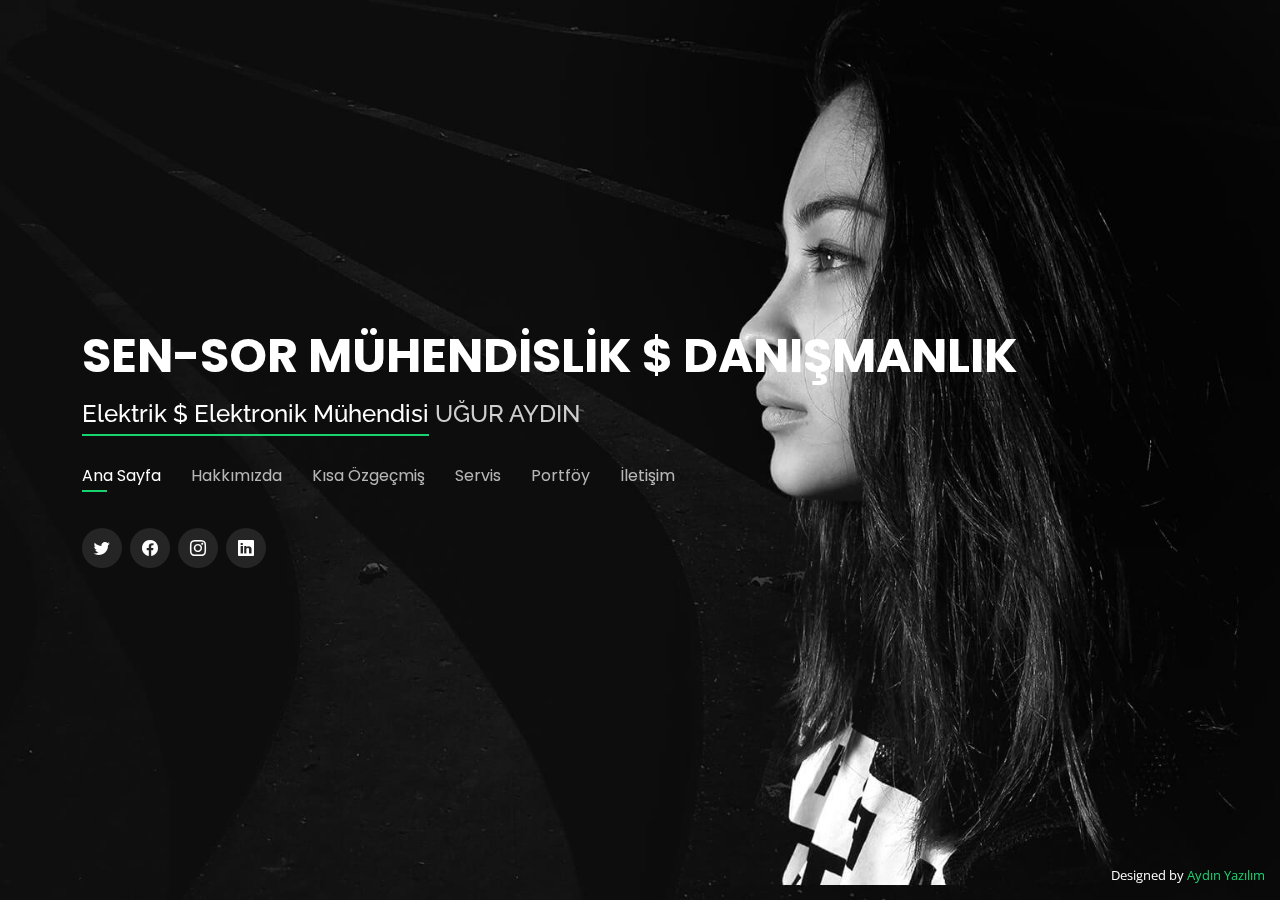
==== index.html @ c26bf06b "first commit" ====
<!DOCTYPE html>
<html lang="en">

<head>
  <meta charset="utf-8">
  <meta content="width=device-width, initial-scale=1.0" name="viewport">

  <title>Personal Bootstrap Template</title>
  <meta content="" name="description">
  <meta content="" name="keywords">

  <!-- Favicons -->
  <link href="assets/img/favicon.png" rel="icon">
  <link href="assets/img/apple-touch-icon.png" rel="apple-touch-icon">

  <!-- Google Fonts -->
  <link href="https://fonts.googleapis.com/css?family=Open+Sans:300,300i,400,400i,600,600i,700,700i|Raleway:300,300i,400,400i,500,500i,600,600i,700,700i|Poppins:300,300i,400,400i,500,500i,600,600i,700,700i" rel="stylesheet">

  <!-- Vendor CSS Files -->
  <link href="assets/vendor/bootstrap/css/bootstrap.min.css" rel="stylesheet">
  <link href="assets/vendor/bootstrap-icons/bootstrap-icons.css" rel="stylesheet">
  <link href="assets/vendor/boxicons/css/boxicons.min.css" rel="stylesheet">
  <link href="assets/vendor/glightbox/css/glightbox.min.css" rel="stylesheet">
  <link href="assets/vendor/remixicon/remixicon.css" rel="stylesheet">
  <link href="assets/vendor/swiper/swiper-bundle.min.css" rel="stylesheet">

  <!-- Template Main CSS File -->
  <link href="assets/css/style.css" rel="stylesheet">

  <!-- =======================================================
  * Template Name: Personal - v4.7.0
  * Template URL: https://bootstrapmade.com/personal-free-resume-bootstrap-template/
  * Author: BootstrapMade.com
  * License: https://bootstrapmade.com/license/
  ======================================================== -->
</head>

<body>

  <!-- ======= Header ======= -->
  <header id="header">
    <div class="container">

      <h1><a href="index.html">SEN-SOR MÜHENDİSLİK $ DANIŞMANLIK</a></h1>
      <!-- Uncomment below if you prefer to use an image logo -->
      <!-- <a href="index.html" class="mr-auto"><img src="assets/img/logo.png" alt="" class="img-fluid"></a> -->
      <h2> <span>Elektrik $ Elektronik Mühendisi</span> UĞUR AYDIN</h2>

      <nav id="navbar" class="navbar">
        <ul>
          <li><a class="nav-link active" href="#header">Ana Sayfa</a></li>
          <li><a class="nav-link" href="#about">Hakkımızda</a></li>
          <li><a class="nav-link" href="#resume">Kısa Özgeçmiş</a></li>
          <li><a class="nav-link" href="#services">Servis</a></li>
          <li><a class="nav-link" href="#portfolio">Portföy</a></li>
          <li><a class="nav-link" href="#contact">İletişim</a></li>
        </ul>
        <i class="bi bi-list mobile-nav-toggle"></i>
      </nav><!-- .navbar -->

      <div class="social-links">
        <a href="#" class="twitter"><i class="bi bi-twitter"></i></a>
        <a href="https://www.facebook.com/Sen-Sor-M%C3%BChendislik-Dan%C4%B1%C5%9Fmanl%C4%B1k-101378172435298/" target="_blank" class="facebook"><i class="bi bi-facebook"></i></a>
        <a href="https://www.instagram.com/ugur_36_aydin/" target="_blank" class="instagram"><i class="bi bi-instagram"></i></a>
        <a href="#" class="linkedin"><i class="bi bi-linkedin"></i></a>
      </div>

    </div>
  </header><!-- End Header -->

  <!-- ======= About Section ======= -->
  <section id="about" class="about">

    <!-- ======= About Me ======= -->
    <div class="about-me container">

      <div class="section-title">
        <h2>HAKKIMIZDA</h2>
        <p>Daha Fazlası</p>
      </div>

      <div class="row">
        <div class="col-lg-4" data-aos="fade-right">
          <img src="assets/img/me.jpg" class="img-fluid" alt="">
        </div>
        <div class="col-lg-8 pt-4 pt-lg-0 content" data-aos="fade-left">
          <h3>Elektrik &amp; Elektronik Mühendisi</h3>
          <p class="fst-italic">
            Merhaba Ben Uğur Aydın 2019 Yılında Kadir Has Üniversitesinde Mezun Oldum.
            
          </p>
          <div class="row">
            <div class="col-lg-6">
              <ul>
                <li><i class="bi bi-chevron-right"></i> <strong>Doğum Tarihi:</strong> <span>1 May 1995</span></li>
                <li><i class="bi bi-chevron-right"></i> <strong>Website:</strong> <span>www.example.com</span></li>
                <li><i class="bi bi-chevron-right"></i> <strong>Telefon:</strong> <span>+905372006711</span></li>
                <li><i class="bi bi-chevron-right"></i> <strong>Şehir:</strong> <span>Kars,Türkiye</span></li>
              </ul>
            </div>
            <div class="col-lg-6">
              <ul>
                <li><i class="bi bi-chevron-right"></i> <strong>Email:</strong> <span>email@example.com</span></li>
                </ul>
            </div>
          </div>
          <p>
             Sen – Sor Mühendislik ve Danışmanlık Hizmetleri şirketi ; radar, elektrik motorları, iletişim sistemleri, navigasyon sistemleri, elektrik üretim ekipmanı gibi elektrikli ekipmanların tasarımından, otomasyon sitelerine, güneş enerjisinden elektrik üretimine, işin tasarımı, proje, üretim ve test aşamalarına kadar her alanda sizlere hizmet verecektir.
            
          </p>
        </div>
      </div>

    </div><!-- End About Me -->

 
  
    <!-- ======= Skills  ======= -->
    <div class="skills container">

      <div class="section-title">
        <h2>Skills</h2>
      </div>

      <div class="row skills-content">

        <div class="col-lg-6">

          <div class="progress">
            <span class="skill">HTML <i class="val">100%</i></span>
            <div class="progress-bar-wrap">
              <div class="progress-bar" role="progressbar" aria-valuenow="100" aria-valuemin="0" aria-valuemax="100"></div>
            </div>
          </div>

          <div class="progress">
            <span class="skill">CSS <i class="val">90%</i></span>
            <div class="progress-bar-wrap">
              <div class="progress-bar" role="progressbar" aria-valuenow="90" aria-valuemin="0" aria-valuemax="100"></div>
            </div>
          </div>

          <div class="progress">
            <span class="skill">JavaScript <i class="val">75%</i></span>
            <div class="progress-bar-wrap">
              <div class="progress-bar" role="progressbar" aria-valuenow="75" aria-valuemin="0" aria-valuemax="100"></div>
            </div>
          </div>

        </div>

        <div class="col-lg-6">

          <div class="progress">
            <span class="skill">PHP <i class="val">80%</i></span>
            <div class="progress-bar-wrap">
              <div class="progress-bar" role="progressbar" aria-valuenow="80" aria-valuemin="0" aria-valuemax="100"></div>
            </div>
          </div>

          <div class="progress">
            <span class="skill">WordPress/CMS <i class="val">90%</i></span>
            <div class="progress-bar-wrap">
              <div class="progress-bar" role="progressbar" aria-valuenow="90" aria-valuemin="0" aria-valuemax="100"></div>
            </div>
          </div>

          <div class="progress">
            <span class="skill">Photoshop <i class="val">55%</i></span>
            <div class="progress-bar-wrap">
              <div class="progress-bar" role="progressbar" aria-valuenow="55" aria-valuemin="0" aria-valuemax="100"></div>
            </div>
          </div>

        </div>

      </div>

    </div><!-- End Skills -->

    <!-- ======= Interests ======= -->
    <div class="interests container">

      <div class="section-title">
        <h2>Interests</h2>
      </div>

      <div class="row">
        <div class="col-lg-3 col-md-4">
          <div class="icon-box">
            <i class="ri-store-line" style="color: #ffbb2c;"></i>
            <h3>Lorem Ipsum</h3>
          </div>
        </div>
        <div class="col-lg-3 col-md-4 mt-4 mt-md-0">
          <div class="icon-box">
            <i class="ri-bar-chart-box-line" style="color: #5578ff;"></i>
            <h3>Dolor Sitema</h3>
          </div>
        </div>
        <div class="col-lg-3 col-md-4 mt-4 mt-md-0">
          <div class="icon-box">
            <i class="ri-calendar-todo-line" style="color: #e80368;"></i>
            <h3>Sed perspiciatis</h3>
          </div>
        </div>
        <div class="col-lg-3 col-md-4 mt-4 mt-lg-0">
          <div class="icon-box">
            <i class="ri-paint-brush-line" style="color: #e361ff;"></i>
            <h3>Magni Dolores</h3>
          </div>
        </div>
        <div class="col-lg-3 col-md-4 mt-4">
          <div class="icon-box">
            <i class="ri-database-2-line" style="color: #47aeff;"></i>
            <h3>Nemo Enim</h3>
          </div>
        </div>
        <div class="col-lg-3 col-md-4 mt-4">
          <div class="icon-box">
            <i class="ri-gradienter-line" style="color: #ffa76e;"></i>
            <h3>Eiusmod Tempor</h3>
          </div>
        </div>
        <div class="col-lg-3 col-md-4 mt-4">
          <div class="icon-box">
            <i class="ri-file-list-3-line" style="color: #11dbcf;"></i>
            <h3>Midela Teren</h3>
          </div>
        </div>
        <div class="col-lg-3 col-md-4 mt-4">
          <div class="icon-box">
            <i class="ri-price-tag-2-line" style="color: #4233ff;"></i>
            <h3>Pira Neve</h3>
          </div>
        </div>
        <div class="col-lg-3 col-md-4 mt-4">
          <div class="icon-box">
            <i class="ri-anchor-line" style="color: #b2904f;"></i>
            <h3>Dirada Pack</h3>
          </div>
        </div>
        <div class="col-lg-3 col-md-4 mt-4">
          <div class="icon-box">
            <i class="ri-disc-line" style="color: #b20969;"></i>
            <h3>Moton Ideal</h3>
          </div>
        </div>
        <div class="col-lg-3 col-md-4 mt-4">
          <div class="icon-box">
            <i class="ri-base-station-line" style="color: #ff5828;"></i>
            <h3>Verdo Park</h3>
          </div>
        </div>
        <div class="col-lg-3 col-md-4 mt-4">
          <div class="icon-box">
            <i class="ri-fingerprint-line" style="color: #29cc61;"></i>
            <h3>Flavor Nivelanda</h3>
          </div>
        </div>
      </div>

    </div><!-- End Interests -->

    <!-- ======= Testimonials ======= -->
    <div class="testimonials container">

      <div class="section-title">
        <h2>Şirket Amacı</h2>
      </div>

      <div class="testimonials-slider swiper" data-aos="fade-up" data-aos-delay="100">
        <div class="swiper-wrapper">

          <div class="swiper-slide">
            <div class="testimonial-item">
              <p>
                <i class="bx bxs-quote-alt-left quote-icon-left"></i>
                 Sen-Sor Mühendislik ve Danışmanlık şirketinin amacı, herkesin sahip olduğu
                enerji ve kaynakları en etkili şekilde kullanıp
                işletmelerin geleceğe dönük yatırımlar yapmaktır.
                
                <i class="bx bxs-quote-alt-right quote-icon-right"></i>
              </p>
              <!--<img src="assets/img/testimonials/testimonials-1.jpg" class="testimonial-img" alt="">-->
              <!--<h3>Saul Goodman</h3>-->
              <!--<h4>Ceo &amp; Founder</h4>-->
            </div>
          </div><!-- End testimonial item -->

          <div class="swiper-slide">
            <div class="testimonial-item">
              <p>
                <i class="bx bxs-quote-alt-left quote-icon-left"></i>
                Sürdürülebilir enerjinin kalkınması ve bu kalkınmanın bir parçası olarak iklim açısından olumlu etkiler yaratmak.
                <i class="bx bxs-quote-alt-right quote-icon-right"></i>
                </div>
          </div><!-- End testimonial item -->

          <div class="swiper-slide">
            <div class="testimonial-item">
              <p>
                <i class="bx bxs-quote-alt-left quote-icon-left"></i>
                Amacımız, işletmenize lazım olan enerji ihtiyacını büyük bir verimlilik ve sürdürülebilirlik ile ortaya çıkarmak.
                <i class="bx bxs-quote-alt-right quote-icon-right"></i>
              <!--</p>
              <img src="assets/img/testimonials/testimonials-3.jpg" class="testimonial-img" alt="">
              <h3>Jena Karlis</h3>
              <h4>Store Owner</h4>-->
            </div>
          </div><!-- End testimonial item -->

          <div class="swiper-slide">
            <div class="testimonial-item">
              <p>
                <i class="bx bxs-quote-alt-left quote-icon-left"></i>
                Firmamız, Türkiye’de elektrik tesisat ve enerji mühendisliği hizmetlerinde yenilikçi,gelişime açık ve lider kuruluş olma yolunda ciddi adımlar atmak.
                <i class="bx bxs-quote-alt-right quote-icon-right"></i>
              <!--</p>
              <img src="assets/img/testimonials/testimonials-4.jpg" class="testimonial-img" alt="">
              <h3>Matt Brandon</h3>
              <h4>Freelancer</h4>-->
            </div>
          </div><!-- End testimonial item -->

          <div class="swiper-slide">
            <div class="testimonial-item">
              <p>
                <i class="bx bxs-quote-alt-left quote-icon-left"></i>
                Müşterilerimizin firmamızı başarılarının vazgeçilmez bir bileşeni haline getirmek, firmamız çalışanlarınında yaptıkları iş ve çalıştıkları kurumdan gurur duyması öncelikli şirket amacıdır.
                <i class="bx bxs-quote-alt-right quote-icon-right"></i>
              <!--</p>
              <img src="assets/img/testimonials/testimonials-5.jpg" class="testimonial-img" alt="">
              <h3>John Larson</h3>
              <h4>Entrepreneur</h4>-->
            </div>
          </div><!-- End testimonial item -->

        </div>
        <div class="swiper-pagination"></div>
      </div>

      <div class="owl-carousel testimonials-carousel">

      </div>

    </div><!-- End Testimonials  -->

  </section><!-- End About Section -->

  <!-- ======= Resume Section ======= -->
  <section id="resume" class="resume">
    <div class="container">

      <div class="section-title">
        <h2>Kısa Özgeçmiş</h2>
        <p>Özgeçmişimi Kontrol Et</p>
      </div>

      <div class="row">
        <div class="col-lg-6">
          <h3 class="resume-title">Özet</h3>
          <div class="resume-item pb-0">
            <h4>Uğur Aydın</h4>
            <p><em>Yenilikçi, düzenli ve disiplinli bir elektrik $ elektronik mühendisi, yıllardır düzen, disiplin ve yenilikci bir karakter ile mesleğimi yürütmekteyim.</em></p>
            <p>
            <ul>
              <li>Adı Soyadı: Uğur AYDIN</li>
              <li>Türkiye, Kars</li>
              <li>+905372006711</li>
              <li>ugur_36_aydin@hotmail.com</li>
              <li>Doğum Tarihi: 18/08/1987</li>
            </ul>
            </p>
          </div>

          <h3 class="resume-title">Eğitim</h3>
          <div class="resume-item">
            <h4>Lise </h4>
            <h5>Eylül 2000 – Haziran 2003</h5>
            <p><em>Kars GAMP Endüstri Meslek Lisesi Elektrik Bölümü</em></p>
          </div>
          <div class="resume-item">
            <h4>Yüksekokul</h4>
            <h5>Eylül 2005 – Temmuz 2007</h5>
            <p><em>Kafkas Üniversitesi, Kars Meslek Yüksek Okulu, Elektrik Bölümü </em></p>
            
          </div>
        </div>
        <div class="col-lg-6">
          <h3 class="resume-title"></h3>
          <div class="resume-item">
            <h4>Üniversite</h4>
            <h5>Eylül 2015 – Haziran 2021</h5>
            <p><em>Kadir Has Üniversitesi, Mühendislik ve Doğa Bilimler Fakültesi, Elektrik & Elektronik Mühendisliği  </em></p>
            <p>
            <ul>
             <!-- <li>Lead in the design, development, and implementation of the graphic, layout, and production communication materials</li>
              <li>Delegate tasks to the 7 members of the design team and provide counsel on all aspects of the project. </li>
              <li>Supervise the assessment of all graphic materials in order to ensure quality and accuracy of the design</li>
              <li>Oversee the efficient use of production project budgets ranging from $2,000 - $25,000</li>
            </ul>
            </p>
          </div>
           <div class="resume-item">
            <h4>Graphic design specialist</h4>
            <h5>2017 - 2018</h5>
            <p><em>Stepping Stone Advertising, New York, NY</em></p>
            <p>
            <ul>
              <li>Developed numerous marketing programs (logos, brochures,infographics, presentations, and advertisements).</li>
              <li>Managed up to 5 projects or tasks at a given time while under pressure</li>
              <li>Recommended and consulted with clients on the most appropriate graphic design</li>
              <li>Created 4+ design presentations and proposals a month for clients and account managers</li>
            </ul>-->
            </p>
          </div>
        </div>
      </div>

    </div>
  </section><!-- End Resume Section -->

  <!-- ======= Services Section ======= -->
  <section id="services" class="services">
    <div class="container">

      <div class="section-title">
        <h2>Services</h2>
        <p>My Services</p>
      </div>

      <div class="row">
        <div class="col-lg-4 col-md-6 d-flex align-items-stretch">
          <div class="icon-box">
            <div class="icon"><i class="bx bxl-dribbble"></i></div>
            <h4><a href="">Lorem Ipsum</a></h4>
            <p>Voluptatum deleniti atque corrupti quos dolores et quas molestias excepturi</p>
          </div>
        </div>

        <div class="col-lg-4 col-md-6 d-flex align-items-stretch mt-4 mt-md-0">
          <div class="icon-box">
            <div class="icon"><i class="bx bx-file"></i></div>
            <h4><a href="">Sed ut perspiciatis</a></h4>
            <p>Duis aute irure dolor in reprehenderit in voluptate velit esse cillum dolore</p>
          </div>
        </div>

        <div class="col-lg-4 col-md-6 d-flex align-items-stretch mt-4 mt-lg-0">
          <div class="icon-box">
            <div class="icon"><i class="bx bx-tachometer"></i></div>
            <h4><a href="">Magni Dolores</a></h4>
            <p>Excepteur sint occaecat cupidatat non proident, sunt in culpa qui officia</p>
          </div>
        </div>

        <div class="col-lg-4 col-md-6 d-flex align-items-stretch mt-4">
          <div class="icon-box">
            <div class="icon"><i class="bx bx-world"></i></div>
            <h4><a href="">Nemo Enim</a></h4>
            <p>At vero eos et accusamus et iusto odio dignissimos ducimus qui blanditiis</p>
          </div>
        </div>

        <div class="col-lg-4 col-md-6 d-flex align-items-stretch mt-4">
          <div class="icon-box">
            <div class="icon"><i class="bx bx-slideshow"></i></div>
            <h4><a href="">Dele cardo</a></h4>
            <p>Quis consequatur saepe eligendi voluptatem consequatur dolor consequuntur</p>
          </div>
        </div>

        <div class="col-lg-4 col-md-6 d-flex align-items-stretch mt-4">
          <div class="icon-box">
            <div class="icon"><i class="bx bx-arch"></i></div>
            <h4><a href="">Divera don</a></h4>
            <p>Modi nostrum vel laborum. Porro fugit error sit minus sapiente sit aspernatur</p>
          </div>
        </div>

      </div>

    </div>
  </section><!-- End Services Section -->

  <!-- ======= Portfolio Section ======= -->
  <section id="portfolio" class="portfolio">
    <div class="container">

      <div class="section-title">
        <h2>Portfolio</h2>
        <p>My Works</p>
      </div>

      <div class="row">
        <div class="col-lg-12 d-flex justify-content-center">
          <ul id="portfolio-flters">
            <li data-filter="*" class="filter-active">All</li>
            <li data-filter=".filter-app">App</li>
            <li data-filter=".filter-card">Card</li>
            <li data-filter=".filter-web">Web</li>
          </ul>
        </div>
      </div>

      <div class="row portfolio-container">

        <div class="col-lg-4 col-md-6 portfolio-item filter-app">
          <div class="portfolio-wrap">
            <img src="assets/img/portfolio/portfolio-1.jpg" class="img-fluid" alt="">
            <div class="portfolio-info">
              <h4>App 1</h4>
              <p>App</p>
              <div class="portfolio-links">
                <a href="assets/img/portfolio/portfolio-1.jpg" data-gallery="portfolioGallery" class="portfolio-lightbox" title="App 1"><i class="bx bx-plus"></i></a>
                <a href="portfolio-details.html" data-gallery="portfolioDetailsGallery" data-glightbox="type: external" class="portfolio-details-lightbox" title="Portfolio Details"><i class="bx bx-link"></i></a>
              </div>
            </div>
          </div>
        </div>

        <div class="col-lg-4 col-md-6 portfolio-item filter-web">
          <div class="portfolio-wrap">
            <img src="assets/img/portfolio/portfolio-2.jpg" class="img-fluid" alt="">
            <div class="portfolio-info">
              <h4>Web 3</h4>
              <p>Web</p>
              <div class="portfolio-links">
                <a href="assets/img/portfolio/portfolio-2.jpg" data-gallery="portfolioGallery" class="portfolio-lightbox" title="Web 3"><i class="bx bx-plus"></i></a>
                <a href="portfolio-details.html" data-gallery="portfolioDetailsGallery" data-glightbox="type: external" class="portfolio-details-lightbox" title="Portfolio Details"><i class="bx bx-link"></i></a>
              </div>
            </div>
          </div>
        </div>

        <div class="col-lg-4 col-md-6 portfolio-item filter-app">
          <div class="portfolio-wrap">
            <img src="assets/img/portfolio/portfolio-3.jpg" class="img-fluid" alt="">
            <div class="portfolio-info">
              <h4>App 2</h4>
              <p>App</p>
              <div class="portfolio-links">
                <a href="assets/img/portfolio/portfolio-3.jpg" data-gallery="portfolioGallery" class="portfolio-lightbox" title="App 2"><i class="bx bx-plus"></i></a>
                <a href="portfolio-details.html" data-gallery="portfolioDetailsGallery" data-glightbox="type: external" class="portfolio-details-lightbox" title="Portfolio Details"><i class="bx bx-link"></i></a>
              </div>
            </div>
          </div>
        </div>

        <div class="col-lg-4 col-md-6 portfolio-item filter-card">
          <div class="portfolio-wrap">
            <img src="assets/img/portfolio/portfolio-4.jpg" class="img-fluid" alt="">
            <div class="portfolio-info">
              <h4>Card 2</h4>
              <p>Card</p>
              <div class="portfolio-links">
                <a href="assets/img/portfolio/portfolio-4.jpg" data-gallery="portfolioGallery" class="portfolio-lightbox" title="Card 2"><i class="bx bx-plus"></i></a>
                <a href="portfolio-details.html" data-gallery="portfolioDetailsGallery" data-glightbox="type: external" class="portfolio-details-lightbox" title="Portfolio Details"><i class="bx bx-link"></i></a>
              </div>
            </div>
          </div>
        </div>

        <div class="col-lg-4 col-md-6 portfolio-item filter-web">
          <div class="portfolio-wrap">
            <img src="assets/img/portfolio/portfolio-5.jpg" class="img-fluid" alt="">
            <div class="portfolio-info">
              <h4>Web 2</h4>
              <p>Web</p>
              <div class="portfolio-links">
                <a href="assets/img/portfolio/portfolio-5.jpg" data-gallery="portfolioGallery" class="portfolio-lightbox" title="Web 2"><i class="bx bx-plus"></i></a>
                <a href="portfolio-details.html" data-gallery="portfolioDetailsGallery" data-glightbox="type: external" class="portfolio-details-lightbox" title="Portfolio Details"><i class="bx bx-link"></i></a>
              </div>
            </div>
          </div>
        </div>

        <div class="col-lg-4 col-md-6 portfolio-item filter-app">
          <div class="portfolio-wrap">
            <img src="assets/img/portfolio/portfolio-6.jpg" class="img-fluid" alt="">
            <div class="portfolio-info">
              <h4>App 3</h4>
              <p>App</p>
              <div class="portfolio-links">
                <a href="assets/img/portfolio/portfolio-6.jpg" data-gallery="portfolioGallery" class="portfolio-lightbox" title="App 3"><i class="bx bx-plus"></i></a>
                <a href="portfolio-details.html" data-gallery="portfolioDetailsGallery" data-glightbox="type: external" class="portfolio-details-lightbox" title="Portfolio Details"><i class="bx bx-link"></i></a>
              </div>
            </div>
          </div>
        </div>

        <div class="col-lg-4 col-md-6 portfolio-item filter-card">
          <div class="portfolio-wrap">
            <img src="assets/img/portfolio/portfolio-7.jpg" class="img-fluid" alt="">
            <div class="portfolio-info">
              <h4>Card 1</h4>
              <p>Card</p>
              <div class="portfolio-links">
                <a href="assets/img/portfolio/portfolio-7.jpg" data-gallery="portfolioGallery" class="portfolio-lightbox" title="Card 1"><i class="bx bx-plus"></i></a>
                <a href="portfolio-details.html" data-gallery="portfolioDetailsGallery" data-glightbox="type: external" class="portfolio-details-lightbox" title="Portfolio Details"><i class="bx bx-link"></i></a>
              </div>
            </div>
          </div>
        </div>

        <div class="col-lg-4 col-md-6 portfolio-item filter-card">
          <div class="portfolio-wrap">
            <img src="assets/img/portfolio/portfolio-8.jpg" class="img-fluid" alt="">
            <div class="portfolio-info">
              <h4>Card 3</h4>
              <p>Card</p>
              <div class="portfolio-links">
                <a href="assets/img/portfolio/portfolio-8.jpg" data-gallery="portfolioGallery" class="portfolio-lightbox" title="Card 3"><i class="bx bx-plus"></i></a>
                <a href="portfolio-details.html" data-gallery="portfolioDetailsGallery" data-glightbox="type: external" class="portfolio-details-lightbox" title="Portfolio Details"><i class="bx bx-link"></i></a>
              </div>
            </div>
          </div>
        </div>

        <div class="col-lg-4 col-md-6 portfolio-item filter-web">
          <div class="portfolio-wrap">
            <img src="assets/img/portfolio/portfolio-9.jpg" class="img-fluid" alt="">
            <div class="portfolio-info">
              <h4>Web 3</h4>
              <p>Web</p>
              <div class="portfolio-links">
                <a href="assets/img/portfolio/portfolio-9.jpg" data-gallery="portfolioGallery" class="portfolio-lightbox" title="Web 3"><i class="bx bx-plus"></i></a>
                <a href="portfolio-details.html" data-gallery="portfolioDetailsGallery" data-glightbox="type: external" class="portfolio-details-lightbox" title="Portfolio Details"><i class="bx bx-link"></i></a>
              </div>
            </div>
          </div>
        </div>

      </div>

    </div>
  </section><!-- End Portfolio Section -->

  <!-- ======= Contact Section ======= -->
  <section id="contact" class="contact">
    <div class="container">

      <div class="section-title">
        <h2>Contact</h2>
        <p>Contact Me</p>
      </div>

      <div class="row mt-2">

        <div class="col-md-6 d-flex align-items-stretch">
          <div class="info-box">
            <i class="bx bx-map"></i>
            <h3>My Address</h3>
            <p>A108 Adam Street, New York, NY 535022</p>
          </div>
        </div>

        <div class="col-md-6 mt-4 mt-md-0 d-flex align-items-stretch">
          <div class="info-box">
            <i class="bx bx-share-alt"></i>
            <h3>Social Profiles</h3>
            <div class="social-links">
              <a href="#" class="twitter"><i class="bi bi-twitter"></i></a>
              <a href="#" class="facebook"><i class="bi bi-facebook"></i></a>
              <a href="#" class="instagram"><i class="bi bi-instagram"></i></a>
              <a href="#" class="google-plus"><i class="bi bi-skype"></i></a>
              <a href="#" class="linkedin"><i class="bi bi-linkedin"></i></a>
            </div>
          </div>
        </div>

        <div class="col-md-6 mt-4 d-flex align-items-stretch">
          <div class="info-box">
            <i class="bx bx-envelope"></i>
            <h3>Email Me</h3>
            <p>contact@example.com</p>
          </div>
        </div>
        <div class="col-md-6 mt-4 d-flex align-items-stretch">
          <div class="info-box">
            <i class="bx bx-phone-call"></i>
            <h3>Call Me</h3>
            <p>+1 5589 55488 55</p>
          </div>
        </div>
      </div>

      <form action="forms/contact.php" method="post" role="form" class="php-email-form mt-4">
        <div class="row">
          <div class="col-md-6 form-group">
            <input type="text" name="name" class="form-control" id="name" placeholder="Your Name" required>
          </div>
          <div class="col-md-6 form-group mt-3 mt-md-0">
            <input type="email" class="form-control" name="email" id="email" placeholder="Your Email" required>
          </div>
        </div>
        <div class="form-group mt-3">
          <input type="text" class="form-control" name="subject" id="subject" placeholder="Subject" required>
        </div>
        <div class="form-group mt-3">
          <textarea class="form-control" name="message" rows="5" placeholder="Message" required></textarea>
        </div>
        <div class="my-3">
          <div class="loading">Loading</div>
          <div class="error-message"></div>
          <div class="sent-message">Your message has been sent. Thank you!</div>
        </div>
        <div class="text-center"><button type="submit">Send Message</button></div>
      </form>

    </div>
  </section><!-- End Contact Section -->

  <div class="credits">
    <!-- All the links in the footer should remain intact. -->
    <!-- You can delete the links only if you purchased the pro version. -->
    <!-- Licensing information: https://bootstrapmade.com/license/ -->
    <!-- Purchase the pro version with working PHP/AJAX contact form: https://bootstrapmade.com/personal-free-resume-bootstrap-template/ -->
    Designed by <a href="https://www.instagram.com/azizahmetaydn/">Aydın Yazılım</a>
  </div>

  <!-- Vendor JS Files -->
  <script src="assets/vendor/purecounter/purecounter.js"></script>
  <script src="assets/vendor/bootstrap/js/bootstrap.bundle.min.js"></script>
  <script src="assets/vendor/glightbox/js/glightbox.min.js"></script>
  <script src="assets/vendor/isotope-layout/isotope.pkgd.min.js"></script>
  <script src="assets/vendor/swiper/swiper-bundle.min.js"></script>
  <script src="assets/vendor/waypoints/noframework.waypoints.js"></script>
  <script src="assets/vendor/php-email-form/validate.js"></script>

  <!-- Template Main JS File -->
  <script src="assets/js/main.js"></script>

</body>

</html>
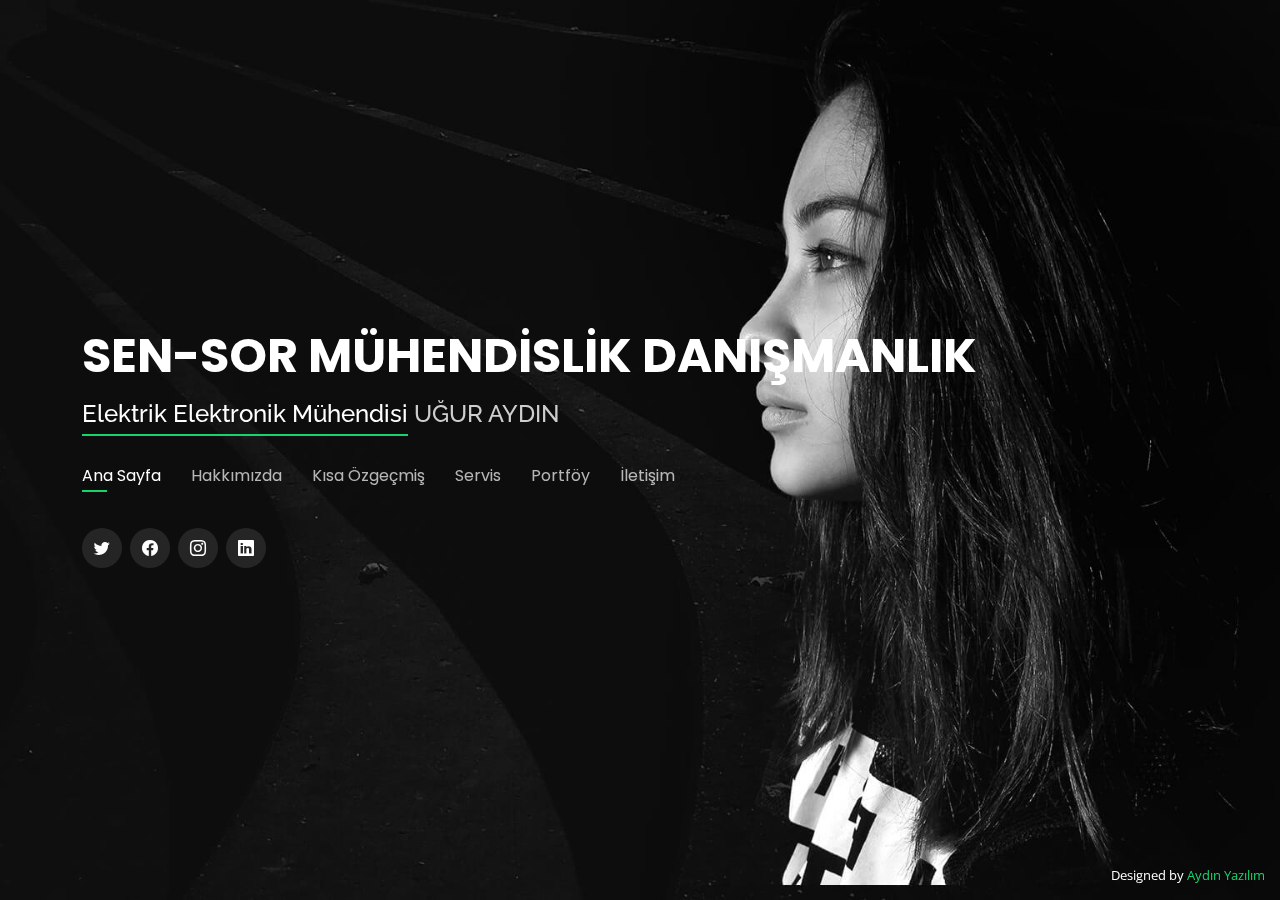
==== commit 1c9a5cda: "removed unnessary signs for index page" ====
--- a/index.html
+++ b/index.html
@@ -41,10 +41,10 @@
   <header id="header">
     <div class="container">
 
-      <h1><a href="index.html">SEN-SOR MÜHENDİSLİK $ DANIŞMANLIK</a></h1>
+      <h1><a href="index.html">SEN-SOR MÜHENDİSLİK DANIŞMANLIK</a></h1>
       <!-- Uncomment below if you prefer to use an image logo -->
       <!-- <a href="index.html" class="mr-auto"><img src="assets/img/logo.png" alt="" class="img-fluid"></a> -->
-      <h2> <span>Elektrik $ Elektronik Mühendisi</span> UĞUR AYDIN</h2>
+      <h2> <span>Elektrik Elektronik Mühendisi</span> UĞUR AYDIN</h2>
 
       <nav id="navbar" class="navbar">
         <ul>
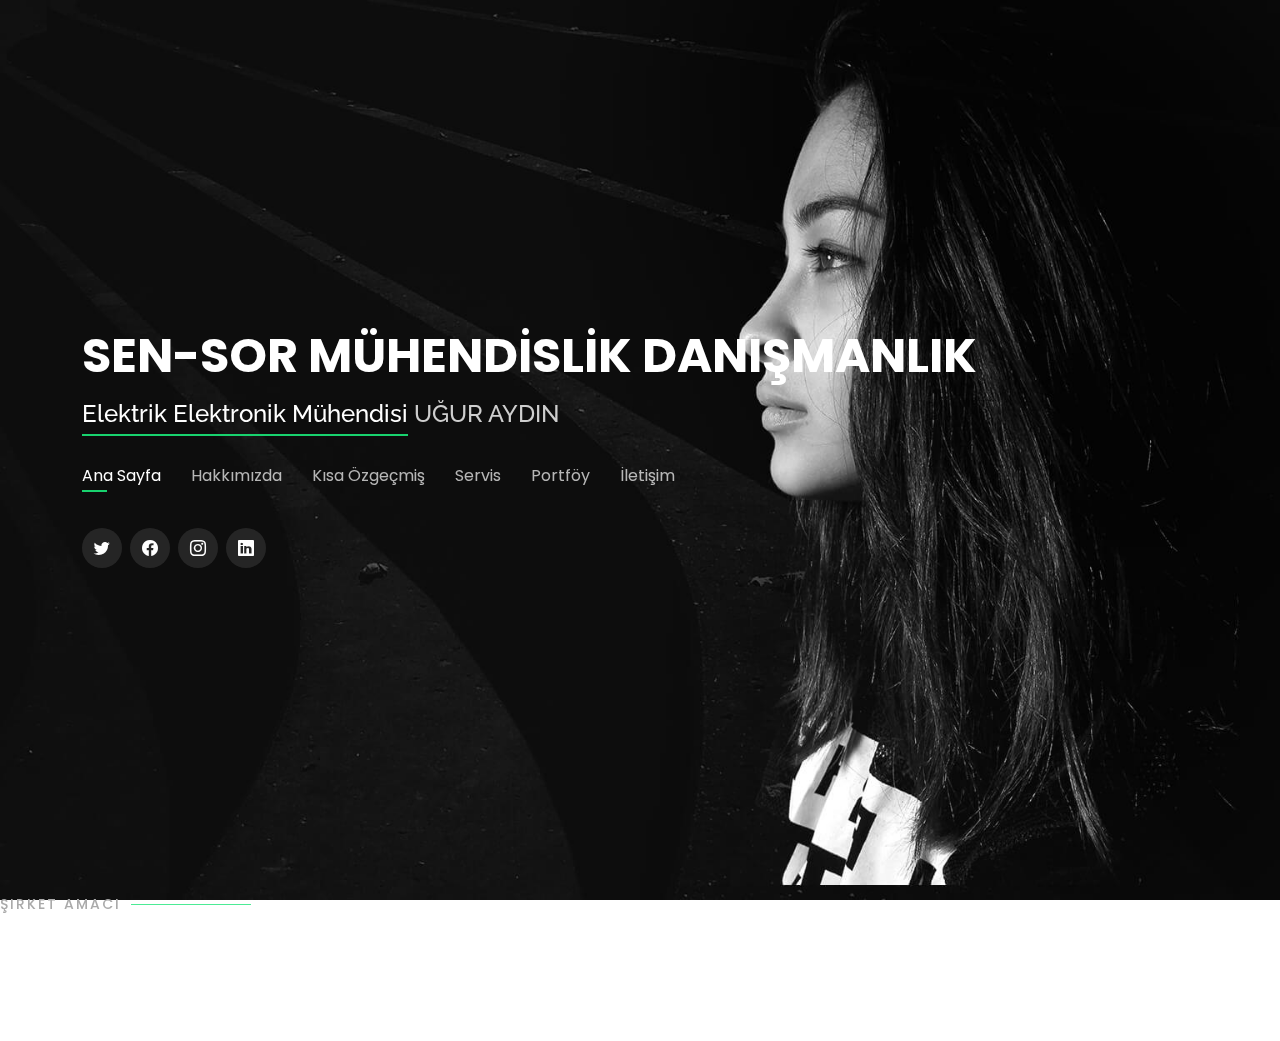
==== commit 406c3aa1: "Metin Ekledim anasayfaya kaydırmalı birşeyler ekledim" ====
--- a/index.html
+++ b/index.html
@@ -67,7 +67,75 @@
 
     </div>
   </header><!-- End Header -->
-
+  <div class="section-title">
+    <h2>Şirket Amacı</h2>
+  </div>
+
+  <div class="testimonials-slider swiper" data-aos="fade-up" data-aos-delay="100">
+    <div class="swiper-wrapper">
+
+      <div class="swiper-slide">
+        <div class="testimonial-item">
+          <p>
+            <i class="bx bxs-quote-alt-left quote-icon-left"></i>
+             Sen-Sor Mühendislik ve Danışmanlık şirketinin amacı, herkesin sahip olduğu
+            enerji ve kaynakları en etkili şekilde kullanıp
+            işletmelerin geleceğe dönük yatırımlar yapmaktır.
+            
+            <i class="bx bxs-quote-alt-right quote-icon-right"></i>
+          </p>
+          <!--<img src="assets/img/testimonials/testimonials-1.jpg" class="testimonial-img" alt="">-->
+          <!--<h3>Saul Goodman</h3>-->
+          <!--<h4>Ceo &amp; Founder</h4>-->
+        </div>
+      </div><!-- End testimonial item -->
+      <div class="swiper-slide">
+        <div class="testimonial-item">
+          <p>
+            <i class="bx bxs-quote-alt-left quote-icon-left"></i>
+            Sürdürülebilir enerjinin kalkınması ve bu kalkınmanın bir parçası olarak iklim açısından olumlu etkiler yaratmak.
+            <i class="bx bxs-quote-alt-right quote-icon-right"></i>
+            </div>
+      </div><!-- End testimonial item -->
+
+      <div class="swiper-slide">
+        <div class="testimonial-item">
+          <p>
+            <i class="bx bxs-quote-alt-left quote-icon-left"></i>
+            Amacımız, işletmenize lazım olan enerji ihtiyacını büyük bir verimlilik ve sürdürülebilirlik ile ortaya çıkarmak.
+            <i class="bx bxs-quote-alt-right quote-icon-right"></i>
+          <!--</p>
+          <img src="assets/img/testimonials/testimonials-3.jpg" class="testimonial-img" alt="">
+          <h3>Jena Karlis</h3>
+          <h4>Store Owner</h4>-->
+        </div>
+      </div><!-- End testimonial item -->
+
+      <div class="swiper-slide">
+        <div class="testimonial-item">
+          <p>
+            <i class="bx bxs-quote-alt-left quote-icon-left"></i>
+            Firmamız, Türkiye’de elektrik tesisat ve enerji mühendisliği hizmetlerinde yenilikçi,gelişime açık ve lider kuruluş olma yolunda ciddi adımlar atmak.
+            <i class="bx bxs-quote-alt-right quote-icon-right"></i>
+          <!--</p>
+          <img src="assets/img/testimonials/testimonials-4.jpg" class="testimonial-img" alt="">
+          <h3>Matt Brandon</h3>
+          <h4>Freelancer</h4>-->
+        </div>
+      </div><!-- End testimonial item -->
+
+      <div class="swiper-slide">
+        <div class="testimonial-item">
+          <p>
+            <i class="bx bxs-quote-alt-left quote-icon-left"></i>
+            Müşterilerimizin firmamızı başarılarının vazgeçilmez bir bileşeni haline getirmek, firmamız çalışanlarınında yaptıkları iş ve çalıştıkları kurumdan gurur duyması öncelikli şirket amacıdır.
+            <i class="bx bxs-quote-alt-right quote-icon-right"></i>
+          <!--</p>
+          <img src="assets/img/testimonials/testimonials-5.jpg" class="testimonial-img" alt="">
+          <h3>John Larson</h3>
+          <h4>Entrepreneur</h4>-->
+        </div>
+      </div><!-- End testimonial item -->
   <!-- ======= About Section ======= -->
   <section id="about" class="about">
 
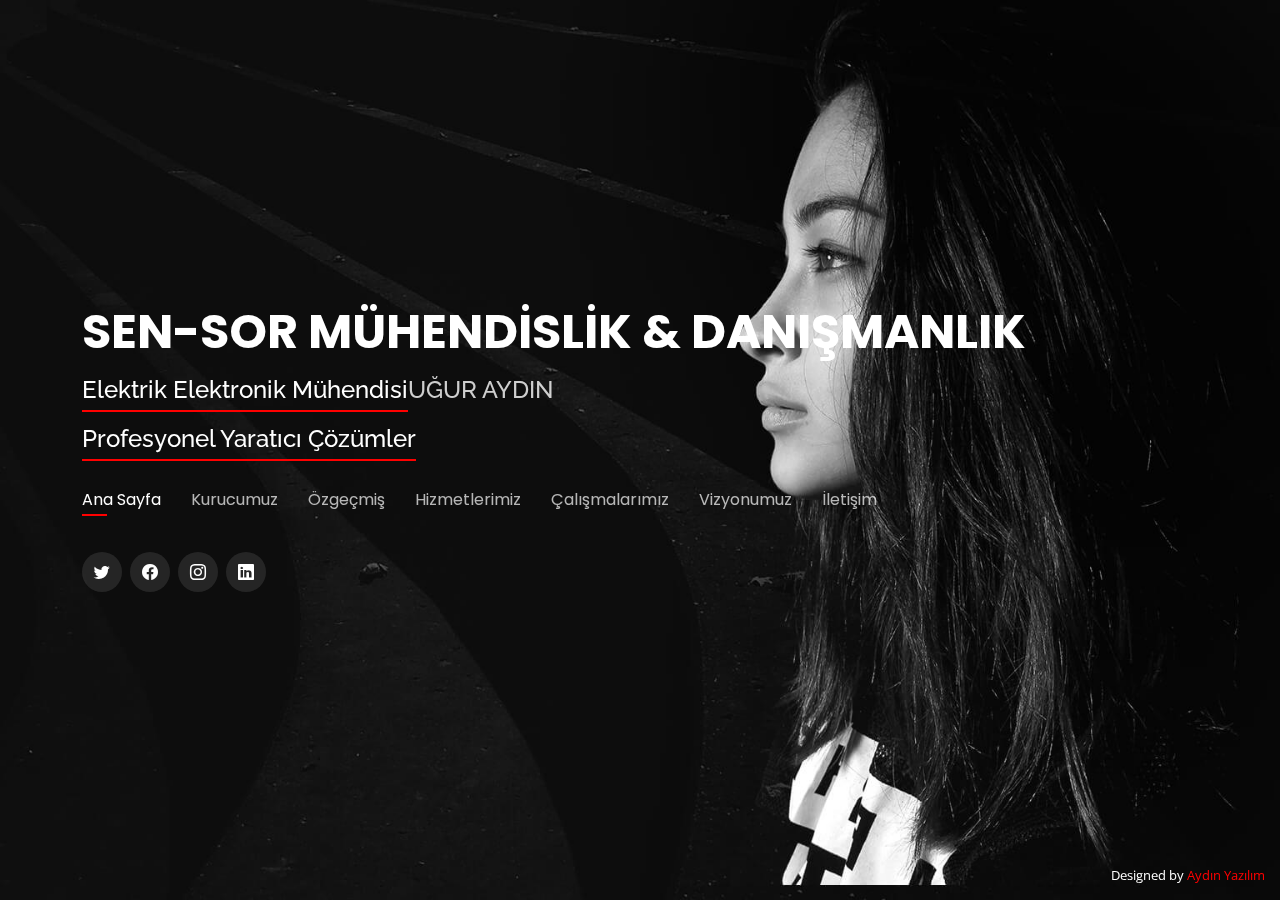
==== commit ce2f1fb2: "renk kodu degistirildi" ====
--- a/index.html
+++ b/index.html
@@ -5,12 +5,12 @@
   <meta charset="utf-8">
   <meta content="width=device-width, initial-scale=1.0" name="viewport">
 
-  <title>Personal Bootstrap Template</title>
+  <title>Sen-Sor</title>
   <meta content="" name="description">
   <meta content="" name="keywords">
 
   <!-- Favicons -->
-  <link href="assets/img/favicon.png" rel="icon">
+  <link href="assets/img/acilis/logo.jpg" rel="icon">
   <link href="assets/img/apple-touch-icon.png" rel="apple-touch-icon">
 
   <!-- Google Fonts -->
@@ -41,19 +41,25 @@
   <header id="header">
     <div class="container">
 
-      <h1><a href="index.html">SEN-SOR MÜHENDİSLİK DANIŞMANLIK</a></h1>
+      <h1><a href="index.html">SEN-SOR MÜHENDİSLİK & DANIŞMANLIK</a></h1>
       <!-- Uncomment below if you prefer to use an image logo -->
       <!-- <a href="index.html" class="mr-auto"><img src="assets/img/logo.png" alt="" class="img-fluid"></a> -->
-      <h2> <span>Elektrik Elektronik Mühendisi</span> UĞUR AYDIN</h2>
+      <h2> <span>Elektrik Elektronik Mühendisi</span>UĞUR AYDIN</h2>
+      
+      <h2> <span>Profesyonel Yaratıcı Çözümler</span></h2>
 
       <nav id="navbar" class="navbar">
         <ul>
           <li><a class="nav-link active" href="#header">Ana Sayfa</a></li>
-          <li><a class="nav-link" href="#about">Hakkımızda</a></li>
-          <li><a class="nav-link" href="#resume">Kısa Özgeçmiş</a></li>
-          <li><a class="nav-link" href="#services">Servis</a></li>
-          <li><a class="nav-link" href="#portfolio">Portföy</a></li>
+          <li><a class="nav-link" href="#about">Kurucumuz</a></li>
+          <li><a class="nav-link" href="#resume">Özgeçmiş</a></li>
+          <li><a class="nav-link" href="#services">Hizmetlerimiz</a></li>
+          <li><a class="nav-link" href="#portfolio">Çalışmalarımız</a></li>
+
+          <li><a class="nav-link" href="#target">Vizyonumuz</a></li>
+
           <li><a class="nav-link" href="#contact">İletişim</a></li>
+        
         </ul>
         <i class="bi bi-list mobile-nav-toggle"></i>
       </nav><!-- .navbar -->
@@ -65,78 +71,173 @@
         <a href="#" class="linkedin"><i class="bi bi-linkedin"></i></a>
       </div>
 
+       <!-- ======= Testimonials ======= -->
+      
+
+   
+
     </div>
   </header><!-- End Header -->
-  <div class="section-title">
-    <h2>Şirket Amacı</h2>
-  </div>
-
-  <div class="testimonials-slider swiper" data-aos="fade-up" data-aos-delay="100">
-    <div class="swiper-wrapper">
-
-      <div class="swiper-slide">
-        <div class="testimonial-item">
-          <p>
-            <i class="bx bxs-quote-alt-left quote-icon-left"></i>
-             Sen-Sor Mühendislik ve Danışmanlık şirketinin amacı, herkesin sahip olduğu
-            enerji ve kaynakları en etkili şekilde kullanıp
-            işletmelerin geleceğe dönük yatırımlar yapmaktır.
-            
-            <i class="bx bxs-quote-alt-right quote-icon-right"></i>
-          </p>
-          <!--<img src="assets/img/testimonials/testimonials-1.jpg" class="testimonial-img" alt="">-->
-          <!--<h3>Saul Goodman</h3>-->
-          <!--<h4>Ceo &amp; Founder</h4>-->
-        </div>
-      </div><!-- End testimonial item -->
-      <div class="swiper-slide">
-        <div class="testimonial-item">
-          <p>
-            <i class="bx bxs-quote-alt-left quote-icon-left"></i>
-            Sürdürülebilir enerjinin kalkınması ve bu kalkınmanın bir parçası olarak iklim açısından olumlu etkiler yaratmak.
-            <i class="bx bxs-quote-alt-right quote-icon-right"></i>
-            </div>
-      </div><!-- End testimonial item -->
-
-      <div class="swiper-slide">
-        <div class="testimonial-item">
-          <p>
-            <i class="bx bxs-quote-alt-left quote-icon-left"></i>
-            Amacımız, işletmenize lazım olan enerji ihtiyacını büyük bir verimlilik ve sürdürülebilirlik ile ortaya çıkarmak.
-            <i class="bx bxs-quote-alt-right quote-icon-right"></i>
-          <!--</p>
-          <img src="assets/img/testimonials/testimonials-3.jpg" class="testimonial-img" alt="">
-          <h3>Jena Karlis</h3>
-          <h4>Store Owner</h4>-->
-        </div>
-      </div><!-- End testimonial item -->
-
-      <div class="swiper-slide">
-        <div class="testimonial-item">
-          <p>
-            <i class="bx bxs-quote-alt-left quote-icon-left"></i>
-            Firmamız, Türkiye’de elektrik tesisat ve enerji mühendisliği hizmetlerinde yenilikçi,gelişime açık ve lider kuruluş olma yolunda ciddi adımlar atmak.
-            <i class="bx bxs-quote-alt-right quote-icon-right"></i>
-          <!--</p>
-          <img src="assets/img/testimonials/testimonials-4.jpg" class="testimonial-img" alt="">
-          <h3>Matt Brandon</h3>
-          <h4>Freelancer</h4>-->
-        </div>
-      </div><!-- End testimonial item -->
-
-      <div class="swiper-slide">
-        <div class="testimonial-item">
-          <p>
-            <i class="bx bxs-quote-alt-left quote-icon-left"></i>
-            Müşterilerimizin firmamızı başarılarının vazgeçilmez bir bileşeni haline getirmek, firmamız çalışanlarınında yaptıkları iş ve çalıştıkları kurumdan gurur duyması öncelikli şirket amacıdır.
-            <i class="bx bxs-quote-alt-right quote-icon-right"></i>
-          <!--</p>
-          <img src="assets/img/testimonials/testimonials-5.jpg" class="testimonial-img" alt="">
-          <h3>John Larson</h3>
-          <h4>Entrepreneur</h4>-->
-        </div>
-      </div><!-- End testimonial item -->
-  <!-- ======= About Section ======= -->
+
+   <!-- ======= About Section ======= -->
+ 
+   <section id="target" class="about" >
+
+    <div class="container-fluid">
+      <!-- A fluid container that uses the full witdh-->
+   
+      <!--  <h2>Hedefimiz</h2>
+      İşimizi en iyi şekilde yapmak.-->
+
+          <!-- ======= Testimonials ======= -->
+    <div class="testimonials container">
+
+      <div class="section-title">
+        <h2>Vizyonumuz</h2>
+      </div>
+
+      <div class="testimonials-slider swiper" data-aos="fade-up" data-aos-delay="100">
+        <div class="swiper-wrapper">
+
+          <div class="swiper-slide">
+            <div class="testimonial-item">
+              <p>
+                <i class="bx bxs-quote-alt-left quote-icon-left"></i>
+                 Sen-Sor Mühendislik ve Danışmanlık şirketinin amacı, herkesin sahip olduğu
+                enerji ve kaynakları en etkili şekilde kullanıp
+                işletmelerin geleceğe dönük yatırımlar yapmaktır.
+                
+                <i class="bx bxs-quote-alt-right quote-icon-right"></i>
+              </p>
+              <!--<img src="assets/img/testimonials/testimonials-1.jpg" class="testimonial-img" alt="">-->
+              <!--<h3>Saul Goodman</h3>-->
+              <!--<h4>Ceo &amp; Founder</h4>-->
+            </div>
+          </div><!-- End testimonial item -->
+
+          <div class="swiper-slide">
+            <div class="testimonial-item">
+              <p>
+                <i class="bx bxs-quote-alt-left quote-icon-left"></i>
+                Taahhüt ve inşaat ile elektrik mühendisliği alanında, tamamen çözüm odaklı olan yaklaşımlar sunarak, sektör içinde ismi ve sunmuş olduğu hizmetlerle güvenilir firmaların arasından yer almak.
+                
+                <i class="bx bxs-quote-alt-right quote-icon-right"></i>
+              </p>
+              <!--<img src="assets/img/testimonials/testimonials-1.jpg" class="testimonial-img" alt="">-->
+              <!--<h3>Saul Goodman</h3>-->
+              <!--<h4>Ceo &amp; Founder</h4>-->
+            </div>
+          </div><!-- End testimonial item -->
+
+          <div class="swiper-slide">
+            <div class="testimonial-item">
+              <p>
+                <i class="bx bxs-quote-alt-left quote-icon-left"></i>
+                Müşteri memnuniyetini her zaman merkeze alarak, onların beklentilerini ve ihtiyaçlarını karşılamak adına çağdaş yaklaşımları kullanan, geleneklerden kopmayan, ilkeler doğrultusunda hareket ederek, başarılı ve ilk tercih edilecek olan şirketlerin içerisine girebilmek.
+                
+                <i class="bx bxs-quote-alt-right quote-icon-right"></i>
+              </p>
+              <!--<img src="assets/img/testimonials/testimonials-1.jpg" class="testimonial-img" alt="">-->
+              <!--<h3>Saul Goodman</h3>-->
+              <!--<h4>Ceo &amp; Founder</h4>-->
+            </div>
+          </div><!-- End testimonial item -->
+
+          <div class="swiper-slide">
+            <div class="testimonial-item">
+              <p>
+                <i class="bx bxs-quote-alt-left quote-icon-left"></i>
+                Son derece yüksek teknolojiye sahip bir yaşam tarzını ve bunun getirdiklerini iyi bilen, buna göre kendisini geliştiren ve yenileyen, birçok insanın bu şartlardan faydalanabilmesi adına çalışan, bulunduğu ve faaliyet gösterdiği kent ve bölgede altyapının hızlı bir biçimde daha verimli hale gelmesinin önünü açacak projelere imza atan, sorumluluklarına göre hareket eden, iş bilinci ile en kaliteli hizmeti veren firma olmak.
+                
+                <i class="bx bxs-quote-alt-right quote-icon-right"></i>
+              </p>
+              <!--<img src="assets/img/testimonials/testimonials-1.jpg" class="testimonial-img" alt="">-->
+              <!--<h3>Saul Goodman</h3>-->
+              <!--<h4>Ceo &amp; Founder</h4>-->
+            </div>
+          </div><!-- End testimonial item -->
+
+          <div class="swiper-slide">
+            <div class="testimonial-item">
+              <p>
+                <i class="bx bxs-quote-alt-left quote-icon-left"></i>
+                Hem firmamıza hem de müşterilerimize büyük getirileri olan çözüm yolları, sistemler ve hizmetlerle; buna uygun yaklaşımları sergileyerek, bu önemli sektör içerisinde her zaman en iyilerinden birisi olarak bilinmeyi ve gösterilmeyi amaçlıyoruz. Ar - Ge çalışmaları kapsamında buradan elde ettiğimiz deneyimleri müşterilerimizle paylaşmak istememiz vizyonumuzun bir parçasıdır.
+                
+                <i class="bx bxs-quote-alt-right quote-icon-right"></i>
+              </p>
+              <!--<img src="assets/img/testimonials/testimonials-1.jpg" class="testimonial-img" alt="">-->
+              <!--<h3>Saul Goodman</h3>-->
+              <!--<h4>Ceo &amp; Founder</h4>-->
+            </div>
+          </div><!-- End testimonial item -->
+
+          <div class="swiper-slide">
+            <div class="testimonial-item">
+              <p>
+                <i class="bx bxs-quote-alt-left quote-icon-left"></i>
+                Sürdürülebilir enerjinin kalkınması ve bu kalkınmanın bir parçası olarak iklim açısından olumlu etkiler yaratmak.
+                <i class="bx bxs-quote-alt-right quote-icon-right"></i>
+                </div>
+          </div><!-- End testimonial item -->
+
+          <div class="swiper-slide">
+            <div class="testimonial-item">
+              <p>
+                <i class="bx bxs-quote-alt-left quote-icon-left"></i>
+                Amacımız, işletmenize lazım olan enerji ihtiyacını büyük bir verimlilik ve sürdürülebilirlik ile ortaya çıkarmak.
+                <i class="bx bxs-quote-alt-right quote-icon-right"></i>
+              <!--</p>
+              <img src="assets/img/testimonials/testimonials-3.jpg" class="testimonial-img" alt="">
+              <h3>Jena Karlis</h3>
+              <h4>Store Owner</h4>-->
+            </div>
+          </div><!-- End testimonial item -->
+
+          <div class="swiper-slide">
+            <div class="testimonial-item">
+              <p>
+                <i class="bx bxs-quote-alt-left quote-icon-left"></i>
+                Firmamız, Türkiye’de elektrik tesisat ve enerji mühendisliği hizmetlerinde yenilikçi,gelişime açık ve lider kuruluş olma yolunda ciddi adımlar atmak.
+                <i class="bx bxs-quote-alt-right quote-icon-right"></i>
+              <!--</p>
+              <img src="assets/img/testimonials/testimonials-4.jpg" class="testimonial-img" alt="">
+              <h3>Matt Brandon</h3>
+              <h4>Freelancer</h4>-->
+            </div>
+          </div><!-- End testimonial item -->
+
+          <div class="swiper-slide">
+            <div class="testimonial-item">
+              <p>
+                <i class="bx bxs-quote-alt-left quote-icon-left"></i>
+                Müşterilerimizin firmamızı başarılarının vazgeçilmez bir bileşeni haline getirmek, firmamız çalışanlarınında yaptıkları iş ve çalıştıkları kurumdan gurur duyması öncelikli şirket amacıdır.
+                <i class="bx bxs-quote-alt-right quote-icon-right"></i>
+              <!--</p>
+              <img src="assets/img/testimonials/testimonials-5.jpg" class="testimonial-img" alt="">
+              <h3>John Larson</h3>
+              <h4>Entrepreneur</h4>-->
+            </div>
+          </div><!-- End testimonial item -->
+
+        </div>
+        <div class="swiper-pagination"></div>
+      </div>
+
+      <div class="owl-carousel testimonials-carousel">
+
+      </div>
+
+    </div><!-- End Testimonials  -->  
+      
+
+    </div>
+
+
+  </section>
+
+
+
+    <!-- ======= About Section ======= -->
   <section id="about" class="about">
 
     <!-- ======= About Me ======= -->
@@ -144,23 +245,23 @@
 
       <div class="section-title">
         <h2>HAKKIMIZDA</h2>
-        <p>Daha Fazlası</p>
+        <p>Kurucumuz</p>
       </div>
 
       <div class="row">
         <div class="col-lg-4" data-aos="fade-right">
-          <img src="assets/img/me.jpg" class="img-fluid" alt="">
+          <img src="assets/img/ugur.jpg" class="img-fluid" alt="">
         </div>
         <div class="col-lg-8 pt-4 pt-lg-0 content" data-aos="fade-left">
-          <h3>Elektrik &amp; Elektronik Mühendisi</h3>
+          <h3>Elektrik &amp; Elektronik Mühendisi Uğur Aydın</h3>
           <p class="fst-italic">
-            Merhaba Ben Uğur Aydın 2019 Yılında Kadir Has Üniversitesinde Mezun Oldum.
+            <!--  Açıklama yazabilirsin istersen-->
             
           </p>
           <div class="row">
             <div class="col-lg-6">
               <ul>
-                <li><i class="bi bi-chevron-right"></i> <strong>Doğum Tarihi:</strong> <span>1 May 1995</span></li>
+                <li><i class="bi bi-chevron-right"></i> <strong>Doğum Tarihi:</strong> <span>18/08/1987</span></li>
                 <li><i class="bi bi-chevron-right"></i> <strong>Website:</strong> <span>www.example.com</span></li>
                 <li><i class="bi bi-chevron-right"></i> <strong>Telefon:</strong> <span>+905372006711</span></li>
                 <li><i class="bi bi-chevron-right"></i> <strong>Şehir:</strong> <span>Kars,Türkiye</span></li>
@@ -168,12 +269,12 @@
             </div>
             <div class="col-lg-6">
               <ul>
-                <li><i class="bi bi-chevron-right"></i> <strong>Email:</strong> <span>email@example.com</span></li>
+                <li><i class="bi bi-chevron-right"></i> <strong>Email:</strong> <span>ugur_36_aydin@hotmail.com</span></li>
                 </ul>
             </div>
           </div>
           <p>
-             Sen – Sor Mühendislik ve Danışmanlık Hizmetleri şirketi ; radar, elektrik motorları, iletişim sistemleri, navigasyon sistemleri, elektrik üretim ekipmanı gibi elektrikli ekipmanların tasarımından, otomasyon sitelerine, güneş enerjisinden elektrik üretimine, işin tasarımı, proje, üretim ve test aşamalarına kadar her alanda sizlere hizmet verecektir.
+            1987 yılında Kars’ta doğdu, Kars Endüstri Mesleki Eğitim Lisesi Elektrik Bölümü’nden mezun oldu.Kafkas Üniversitesi Kars Meslek Yüksek Okulu Elektrik Bölümü’nü daha sonra ise İstanbul Kadir Has Üniversitesi Elektrik Elektronik Mühendisliği Fakültesi’ni bölüm 3. olarak tamamladı.Uzun yıllardan beri Kars ve İstanbul’da alanında uzman ve öncü firmalar ile Elektrik ve Elektronik üzerine çalışmalar yapmaktadır. 
             
           </p>
         </div>
@@ -187,7 +288,7 @@
     <div class="skills container">
 
       <div class="section-title">
-        <h2>Skills</h2>
+        <h2>Yetenekler</h2>
       </div>
 
       <div class="row skills-content">
@@ -195,21 +296,21 @@
         <div class="col-lg-6">
 
           <div class="progress">
-            <span class="skill">HTML <i class="val">100%</i></span>
+            <span class="skill">Microsoft Office Programları <i class="val">100%</i></span>
             <div class="progress-bar-wrap">
               <div class="progress-bar" role="progressbar" aria-valuenow="100" aria-valuemin="0" aria-valuemax="100"></div>
             </div>
           </div>
 
           <div class="progress">
-            <span class="skill">CSS <i class="val">90%</i></span>
+            <span class="skill">MATLAB <i class="val">90%</i></span>
             <div class="progress-bar-wrap">
               <div class="progress-bar" role="progressbar" aria-valuenow="90" aria-valuemin="0" aria-valuemax="100"></div>
             </div>
           </div>
 
           <div class="progress">
-            <span class="skill">JavaScript <i class="val">75%</i></span>
+            <span class="skill">PYTHON <i class="val">75%</i></span>
             <div class="progress-bar-wrap">
               <div class="progress-bar" role="progressbar" aria-valuenow="75" aria-valuemin="0" aria-valuemax="100"></div>
             </div>
@@ -220,21 +321,22 @@
         <div class="col-lg-6">
 
           <div class="progress">
-            <span class="skill">PHP <i class="val">80%</i></span>
+            <span class="skill">MULTISIM <i class="val">80%</i></span>
             <div class="progress-bar-wrap">
               <div class="progress-bar" role="progressbar" aria-valuenow="80" aria-valuemin="0" aria-valuemax="100"></div>
             </div>
           </div>
 
           <div class="progress">
-            <span class="skill">WordPress/CMS <i class="val">90%</i></span>
+            <span class="skill">TINA-TI  <i class="val">90%</i></span>
             <div class="progress-bar-wrap">
               <div class="progress-bar" role="progressbar" aria-valuenow="90" aria-valuemin="0" aria-valuemax="100"></div>
             </div>
           </div>
 
           <div class="progress">
-            <span class="skill">Photoshop <i class="val">55%</i></span>
+            <span class="skill">ARDUINO ve ASSEMBLY 
+               <i class="val">55%</i></span>
             <div class="progress-bar-wrap">
               <div class="progress-bar" role="progressbar" aria-valuenow="55" aria-valuemin="0" aria-valuemax="100"></div>
             </div>
@@ -247,6 +349,8 @@
     </div><!-- End Skills -->
 
     <!-- ======= Interests ======= -->
+
+    <!-- yorum satırı haline getirildi, ihtiyaç halinde kullanılabilinir
     <div class="interests container">
 
       <div class="section-title">
@@ -328,7 +432,10 @@
         </div>
       </div>
 
-    </div><!-- End Interests -->
+    </div>
+    -->
+    
+    <!-- End Interests -->
 
     <!-- ======= Testimonials ======= -->
     <div class="testimonials container">
@@ -494,59 +601,123 @@
     <div class="container">
 
       <div class="section-title">
-        <h2>Services</h2>
-        <p>My Services</p>
-      </div>
-
+        <h2>Hizmetlerimiz</h2>
+
+      
+      </div>
+      <div class="container-fluid">
+        <!-- A fluid container that uses the full witdh
+       
+        -->
+     
+          <h2>Danışmanlık Hizmetlerimiz</h2>
+          Enerji tesislerinin projelendirilmesi, fizibilite analizleri ve teknik hesaplamaları,
+          Elektrik enerji üretim santralları elektrik projelerinin hazırlanması,
+          Lisanslı ve lisanssız elektrik üretim uygulama projeleri,
+          Yenilenebilir Enerji Kaynakları (Güneş panelleri, rüzgar türbinleri, yakıt hücreleri, jeotermal vb.) ile elektrik üretimi için gerekli projelendirme, 3 boyutlu modelleme, elektrik-mekanik etütler ve fizibilite çalışmalarının yürütülmesi,
+          Ayrı çizilen zayıf akım ve kuvvetli akım projeleri (yıldırımdan korunma, topraklama, YG/AG dağıtım hattı, sulama sistemleri, aydınlatma sistemleri, asansör konveyör, endüstriyel yapı elektrik projeleri)
+          Yüksek gerilim hatlarının modellenmesi ve projelendirilmesi,
+          Güç katsayısı ölçümleri, harmonik engelleme ve kompanzasyon projeleri
+          Enerji nakil hatları ve şebekeleri etüt raporu hazırlama, enerji dağıtım sistemlerinin modellenmesi ve projelendirilmesi,
+          Fabrika ve işletmelerde enerji yöneticiliği ve danışmanlık hizmetleri
+          Elektrik Makinelerinin devreye alınması ve tesis edilmesi,
+          Elektrik-Elektronik konusundaki Ar-Ge çalışmalarının yürütülmesi,
+          Otomasyon ve kontrol sistemlerinin projelendirilmesi,
+          PLC ve SCADA sistemlerinin projelendirilmesi,
+          Teknik raporların oluşturulması,
+          Mikroişlemci tabanlı otomasyon sistemlerinin projelendirilmesi ve uygulanması,
+          Kablosuz otomasyon sistemlerinin projelendirilmesi ve uygulanması,
+          Sabit ve Mobil sistemlerinin projelendirilmesi ve uygulanması. 
+      </div>
       <div class="row">
         <div class="col-lg-4 col-md-6 d-flex align-items-stretch">
-          <div class="icon-box">
-            <div class="icon"><i class="bx bxl-dribbble"></i></div>
-            <h4><a href="">Lorem Ipsum</a></h4>
-            <p>Voluptatum deleniti atque corrupti quos dolores et quas molestias excepturi</p>
+          <div class="icon-box  ">
+            <div class="icon"><i class="bx bx-phone-call"></i></div>
+            <h4><a href="">Danışmanlık</a></h4>
+            <p>Şirkette radar, elektrik motorları, iletişim sistemleri,
+              navigasyon sistemleri, elektrik üretim ekipmanı gibi elektrikli 
+              ekipmanların tasarımından, otomasyon sitelerine, güneş enerjisinden
+               elektrik üretimine, ışın tasarımı, proje, üretim ve test aşamalarına
+                kadar her alanda danışmanlık  hizmeti verecektir.</p>
           </div>
         </div>
 
         <div class="col-lg-4 col-md-6 d-flex align-items-stretch mt-4 mt-md-0">
           <div class="icon-box">
-            <div class="icon"><i class="bx bx-file"></i></div>
-            <h4><a href="">Sed ut perspiciatis</a></h4>
-            <p>Duis aute irure dolor in reprehenderit in voluptate velit esse cillum dolore</p>
+            <div class="icon"><i class="bx bx-world"></i></div>
+            <h4><a href="">Orta Gerilim Taahhüt</a></h4>
+            <p>Orta gerilim tesisleri projelendirme ve uygulama
+              Trafo tesis ve montaj ( Açık ve kapalı Hücreler )
+              Tranşe işleri ve resmi kurum izinlerin takip ve yönetimi
+              Kablo ekleri ve başlıklarının uygulaması
+              Danışmanlık</p>
           </div>
         </div>
 
         <div class="col-lg-4 col-md-6 d-flex align-items-stretch mt-4 mt-lg-0">
           <div class="icon-box">
             <div class="icon"><i class="bx bx-tachometer"></i></div>
-            <h4><a href="">Magni Dolores</a></h4>
-            <p>Excepteur sint occaecat cupidatat non proident, sunt in culpa qui officia</p>
+            <h4><a href="">Alçak Gerilim Sistemleri</a></h4>
+            <p>Proje yönetimi
+              Kablo taşıma sistemleri
+              Aydınlatma ve kuvvetli akım sistemleri
+              Aydınlatma çözümleri
+              Busbar sistemleri
+              Şantiye mobilizasyon çözümleri
+              Ekip organizasyonu ve yönetimi</p>
           </div>
         </div>
 
         <div class="col-lg-4 col-md-6 d-flex align-items-stretch mt-4">
           <div class="icon-box">
-            <div class="icon"><i class="bx bx-world"></i></div>
-            <h4><a href="">Nemo Enim</a></h4>
-            <p>At vero eos et accusamus et iusto odio dignissimos ducimus qui blanditiis</p>
+            <div class="icon"><i class="bx bx-map"></i></div>
+            <h4><a href="">Pano Ve Kompanzasyon Sistemleri
+            </a></h4>
+            <p>Pano tasarım ve uygulamaları
+              OG dağıtım panoları ve kurum onayları
+              Ana dağıtım panoları
+              MCC Panolar
+              Kompanzasyon Panoları
+              Transfer Panoları
+              Sayaç Panoları
+              Kumanda ve Otomasyon Panoları</p>
           </div>
         </div>
 
         <div class="col-lg-4 col-md-6 d-flex align-items-stretch mt-4">
           <div class="icon-box">
             <div class="icon"><i class="bx bx-slideshow"></i></div>
-            <h4><a href="">Dele cardo</a></h4>
-            <p>Quis consequatur saepe eligendi voluptatem consequatur dolor consequuntur</p>
+            <h4><a href="">Zayıf Akım Sistemleri
+            </a></h4>
+            <p>Yangın algılama
+              Seslendirme ve Acil Anons Sitemleri
+              Data Telefon
+              CCTV
+              ACCESS kontrol ( Kartlı Geçiş )
+              Network yapısal kablolama uygulamaları
+              Fiber Optik alt yapı uygulamaları
+              Kablosuz iletişim sistemleri</p>
           </div>
         </div>
 
         <div class="col-lg-4 col-md-6 d-flex align-items-stretch mt-4">
           <div class="icon-box">
             <div class="icon"><i class="bx bx-arch"></i></div>
-            <h4><a href="">Divera don</a></h4>
-            <p>Modi nostrum vel laborum. Porro fugit error sit minus sapiente sit aspernatur</p>
-          </div>
-        </div>
-
+            <h4><a href="">Endüstriyel Otomasyon Sistemleri
+            </a></h4>
+            <p>Mekanik otomasyon
+              Aydınlatma otomasyonu
+              SCADA sistemleri</p>
+          </div>
+        </div>
+
+        <div class="col-lg-4 col-md-6 d-flex align-items-stretch mt-4">
+          <div class="icon-box">
+            <div class="icon"><i class="bx ri-bar-chart-box-line"></i></div>
+            <h4><a href="">Yenilenebilir Enerji Sistemleri</a></h4>
+            <p>Yenilenebilir Enerji Kaynakları (Güneş panelleri, rüzgar türbinleri, yakıt hücreleri, jeotermal vb.) ile elektrik üretimi için gerekli projelendirme, 3 boyutlu modelleme, elektrik-mekanik etütler ve fizibilite çalışmalarının yürütülmesi,</p>
+          </div>
+        </div>
       </div>
 
     </div>
@@ -557,16 +728,16 @@
     <div class="container">
 
       <div class="section-title">
-        <h2>Portfolio</h2>
-        <p>My Works</p>
+        <h2>Çalışmalarımız</h2>
+        <p>Yaptıklarımız</p>
       </div>
 
       <div class="row">
         <div class="col-lg-12 d-flex justify-content-center">
           <ul id="portfolio-flters">
-            <li data-filter="*" class="filter-active">All</li>
-            <li data-filter=".filter-app">App</li>
-            <li data-filter=".filter-card">Card</li>
+            <li data-filter="*" class="filter-active">Hepsi</li>
+            <li data-filter=".filter-app">Logo</li>
+            <li data-filter=".filter-card">Açılış Fotoğrafları</li>
             <li data-filter=".filter-web">Web</li>
           </ul>
         </div>
@@ -576,26 +747,27 @@
 
         <div class="col-lg-4 col-md-6 portfolio-item filter-app">
           <div class="portfolio-wrap">
-            <img src="assets/img/portfolio/portfolio-1.jpg" class="img-fluid" alt="">
+            <img src="assets/img/portfolio/oda1.jpg" class="img-fluid" alt="">
             <div class="portfolio-info">
-              <h4>App 1</h4>
-              <p>App</p>
+              <h4>Öğretmenevi </h4>
+              <p>Kars Öğretmevi Çalışmamız</p>
               <div class="portfolio-links">
-                <a href="assets/img/portfolio/portfolio-1.jpg" data-gallery="portfolioGallery" class="portfolio-lightbox" title="App 1"><i class="bx bx-plus"></i></a>
+                <a href="assets/img/portfolio/oda1.jpg" data-gallery="portfolioGallery" class="portfolio-lightbox" title="App 1"><i class="bx bx-plus"></i></a>
                 <a href="portfolio-details.html" data-gallery="portfolioDetailsGallery" data-glightbox="type: external" class="portfolio-details-lightbox" title="Portfolio Details"><i class="bx bx-link"></i></a>
               </div>
             </div>
           </div>
         </div>
+        
 
         <div class="col-lg-4 col-md-6 portfolio-item filter-web">
           <div class="portfolio-wrap">
-            <img src="assets/img/portfolio/portfolio-2.jpg" class="img-fluid" alt="">
+            <img src="assets/img/portfolio/oda2.jpg" class="img-fluid" alt="">
             <div class="portfolio-info">
               <h4>Web 3</h4>
-              <p>Web</p>
+              <p>Kars Öğretmevi Çalışmamız</p>
               <div class="portfolio-links">
-                <a href="assets/img/portfolio/portfolio-2.jpg" data-gallery="portfolioGallery" class="portfolio-lightbox" title="Web 3"><i class="bx bx-plus"></i></a>
+                <a href="assets/img/portfolio/oda2.jpg" data-gallery="portfolioGallery" class="portfolio-lightbox" title="Web 3"><i class="bx bx-plus"></i></a>
                 <a href="portfolio-details.html" data-gallery="portfolioDetailsGallery" data-glightbox="type: external" class="portfolio-details-lightbox" title="Portfolio Details"><i class="bx bx-link"></i></a>
               </div>
             </div>
@@ -604,12 +776,12 @@
 
         <div class="col-lg-4 col-md-6 portfolio-item filter-app">
           <div class="portfolio-wrap">
-            <img src="assets/img/portfolio/portfolio-3.jpg" class="img-fluid" alt="">
+            <img src="assets/img/portfolio/oda3.jpg" class="img-fluid" alt="">
             <div class="portfolio-info">
               <h4>App 2</h4>
-              <p>App</p>
+              <p>Kars Öğretmevi Çalışmamız</p>
               <div class="portfolio-links">
-                <a href="assets/img/portfolio/portfolio-3.jpg" data-gallery="portfolioGallery" class="portfolio-lightbox" title="App 2"><i class="bx bx-plus"></i></a>
+                <a href="assets/img/portfolio/oda3.jpg" data-gallery="portfolioGallery" class="portfolio-lightbox" title="App 2"><i class="bx bx-plus"></i></a>
                 <a href="portfolio-details.html" data-gallery="portfolioDetailsGallery" data-glightbox="type: external" class="portfolio-details-lightbox" title="Portfolio Details"><i class="bx bx-link"></i></a>
               </div>
             </div>
@@ -618,40 +790,52 @@
 
         <div class="col-lg-4 col-md-6 portfolio-item filter-card">
           <div class="portfolio-wrap">
-            <img src="assets/img/portfolio/portfolio-4.jpg" class="img-fluid" alt="">
+            <img src="assets/img/acilis/acılıs5.jpg" class="img-fluid" alt="">
             <div class="portfolio-info">
-              <h4>Card 2</h4>
-              <p>Card</p>
+              <h4>Açılış</h4>
+              <p>Açılış</p>
               <div class="portfolio-links">
-                <a href="assets/img/portfolio/portfolio-4.jpg" data-gallery="portfolioGallery" class="portfolio-lightbox" title="Card 2"><i class="bx bx-plus"></i></a>
+                <a href="assets/img/acilis/acılıs5.jpg" data-gallery="portfolioGallery" class="portfolio-lightbox" title="Card 2"><i class="bx bx-plus"></i></a>
+              </div>
+            </div>
+          </div>
+        </div>
+        <div class="col-lg-4 col-md-6 portfolio-item filter-card">
+          <div class="portfolio-wrap">
+            <img src="assets/img/acilis/acılıs1.jpg" class="img-fluid" alt="">
+            <div class="portfolio-info">
+              <h4>Açılış</h4>
+              <p>Açılış</p>
+              <div class="portfolio-links">
+                <a href="assets/img/acilis/acılıs1.jpg" data-gallery="portfolioGallery" class="portfolio-lightbox" title="Card 2"><i class="bx bx-plus"></i></a>
+              </div>
+            </div>
+          </div>
+        </div>
+
+
+        <div class="col-lg-4 col-md-6 portfolio-item filter-web">
+          <div class="portfolio-wrap">
+            <img src="assets/img/acilis/acılıs4.jpg" class="img-fluid" alt="">
+            <div class="portfolio-info">
+              <h4>Açılış</h4>
+              <p>Açılış</p>
+              <div class="portfolio-links">
+                <a href="assets/img/acilis/acılıs4.jpg" data-gallery="portfolioGallery" class="portfolio-lightbox" title="Web 2"><i class="bx bx-plus"></i></a>
                 <a href="portfolio-details.html" data-gallery="portfolioDetailsGallery" data-glightbox="type: external" class="portfolio-details-lightbox" title="Portfolio Details"><i class="bx bx-link"></i></a>
               </div>
             </div>
           </div>
         </div>
 
-        <div class="col-lg-4 col-md-6 portfolio-item filter-web">
-          <div class="portfolio-wrap">
-            <img src="assets/img/portfolio/portfolio-5.jpg" class="img-fluid" alt="">
-            <div class="portfolio-info">
-              <h4>Web 2</h4>
-              <p>Web</p>
-              <div class="portfolio-links">
-                <a href="assets/img/portfolio/portfolio-5.jpg" data-gallery="portfolioGallery" class="portfolio-lightbox" title="Web 2"><i class="bx bx-plus"></i></a>
-                <a href="portfolio-details.html" data-gallery="portfolioDetailsGallery" data-glightbox="type: external" class="portfolio-details-lightbox" title="Portfolio Details"><i class="bx bx-link"></i></a>
-              </div>
-            </div>
-          </div>
-        </div>
-
         <div class="col-lg-4 col-md-6 portfolio-item filter-app">
           <div class="portfolio-wrap">
-            <img src="assets/img/portfolio/portfolio-6.jpg" class="img-fluid" alt="">
+            <img src="assets/img/acilis/logo.jpg" class="img-fluid" alt="">
             <div class="portfolio-info">
               <h4>App 3</h4>
               <p>App</p>
               <div class="portfolio-links">
-                <a href="assets/img/portfolio/portfolio-6.jpg" data-gallery="portfolioGallery" class="portfolio-lightbox" title="App 3"><i class="bx bx-plus"></i></a>
+                <a href="assets/img/acilis/logo.jpg" data-gallery="portfolioGallery" class="portfolio-lightbox" title="App 3"><i class="bx bx-plus"></i></a>
                 <a href="portfolio-details.html" data-gallery="portfolioDetailsGallery" data-glightbox="type: external" class="portfolio-details-lightbox" title="Portfolio Details"><i class="bx bx-link"></i></a>
               </div>
             </div>
@@ -660,26 +844,28 @@
 
         <div class="col-lg-4 col-md-6 portfolio-item filter-card">
           <div class="portfolio-wrap">
-            <img src="assets/img/portfolio/portfolio-7.jpg" class="img-fluid" alt="">
+            <img src="assets/img/acilis/acılıs2.jpg" class="img-fluid" alt="">
             <div class="portfolio-info">
-              <h4>Card 1</h4>
-              <p>Card</p>
+              <h4>Açılış </h4>
+              <p>Açılış </p>
               <div class="portfolio-links">
-                <a href="assets/img/portfolio/portfolio-7.jpg" data-gallery="portfolioGallery" class="portfolio-lightbox" title="Card 1"><i class="bx bx-plus"></i></a>
-                <a href="portfolio-details.html" data-gallery="portfolioDetailsGallery" data-glightbox="type: external" class="portfolio-details-lightbox" title="Portfolio Details"><i class="bx bx-link"></i></a>
-              </div>
+                 <a href="assets/img/acilis/acılıs2.jpg" data-gallery="portfolioGallery" class="portfolio-lightbox" title="Card 1"><i class="bx bx-plus"></i></a>
+                 
+              
+               
+                </div>
             </div>
           </div>
         </div>
 
         <div class="col-lg-4 col-md-6 portfolio-item filter-card">
           <div class="portfolio-wrap">
-            <img src="assets/img/portfolio/portfolio-8.jpg" class="img-fluid" alt="">
+            <img src="assets/img/acilis/acılıs3.jpg" class="img-fluid" alt="">
             <div class="portfolio-info">
-              <h4>Card 3</h4>
-              <p>Card</p>
+              <h4>Açılış</h4>
+              <p>Açılış</p>
               <div class="portfolio-links">
-                <a href="assets/img/portfolio/portfolio-8.jpg" data-gallery="portfolioGallery" class="portfolio-lightbox" title="Card 3"><i class="bx bx-plus"></i></a>
+                <a href="assets/img/acilis/acılıs3.jpg" data-gallery="portfolioGallery" class="portfolio-lightbox" title="Card 3"><i class="bx bx-plus"></i></a>
                 <a href="portfolio-details.html" data-gallery="portfolioDetailsGallery" data-glightbox="type: external" class="portfolio-details-lightbox" title="Portfolio Details"><i class="bx bx-link"></i></a>
               </div>
             </div>
@@ -710,8 +896,8 @@
     <div class="container">
 
       <div class="section-title">
-        <h2>Contact</h2>
-        <p>Contact Me</p>
+        <h2>İletişim</h2>
+        <p>İletişim Kur</p>
       </div>
 
       <div class="row mt-2">
@@ -719,19 +905,19 @@
         <div class="col-md-6 d-flex align-items-stretch">
           <div class="info-box">
             <i class="bx bx-map"></i>
-            <h3>My Address</h3>
-            <p>A108 Adam Street, New York, NY 535022</p>
+            <h3>Adres</h3>
+            <p>Kars Merkez Ortakapı Mahallesi Şehit Yusufbey Caddesi No : 91 Kat : 2 Daire 10’da (Dominos Pizza üzerinde)</p>
           </div>
         </div>
 
         <div class="col-md-6 mt-4 mt-md-0 d-flex align-items-stretch">
           <div class="info-box">
             <i class="bx bx-share-alt"></i>
-            <h3>Social Profiles</h3>
+            <h3>Sosyal Medya</h3>
             <div class="social-links">
               <a href="#" class="twitter"><i class="bi bi-twitter"></i></a>
-              <a href="#" class="facebook"><i class="bi bi-facebook"></i></a>
-              <a href="#" class="instagram"><i class="bi bi-instagram"></i></a>
+              <a href="https://www.facebook.com/Sen-Sor-M%C3%BChendislik-Dan%C4%B1%C5%9Fmanl%C4%B1k-101378172435298/" target="_blank" class="facebook"><i class="bi bi-facebook"></i></a>
+              <a href="https://www.instagram.com/ugur_36_aydin/" target="_blank" class="instagram"><i class="bi bi-instagram"></i></a>
               <a href="#" class="google-plus"><i class="bi bi-skype"></i></a>
               <a href="#" class="linkedin"><i class="bi bi-linkedin"></i></a>
             </div>
@@ -741,15 +927,15 @@
         <div class="col-md-6 mt-4 d-flex align-items-stretch">
           <div class="info-box">
             <i class="bx bx-envelope"></i>
-            <h3>Email Me</h3>
-            <p>contact@example.com</p>
+            <h3>Eposta</h3>
+            <p>ugur_36_aydin@hotmail.com</p>
           </div>
         </div>
         <div class="col-md-6 mt-4 d-flex align-items-stretch">
           <div class="info-box">
             <i class="bx bx-phone-call"></i>
-            <h3>Call Me</h3>
-            <p>+1 5589 55488 55</p>
+            <h3>Telefon</h3>
+            <p>+905372006711</p>
           </div>
         </div>
       </div>
@@ -757,24 +943,24 @@
       <form action="forms/contact.php" method="post" role="form" class="php-email-form mt-4">
         <div class="row">
           <div class="col-md-6 form-group">
-            <input type="text" name="name" class="form-control" id="name" placeholder="Your Name" required>
+            <input type="text" name="name" class="form-control" id="name" placeholder="Ad - Soyad" required>
           </div>
           <div class="col-md-6 form-group mt-3 mt-md-0">
-            <input type="email" class="form-control" name="email" id="email" placeholder="Your Email" required>
+            <input type="email" class="form-control" name="email" id="email" placeholder="Eposta" required>
           </div>
         </div>
         <div class="form-group mt-3">
-          <input type="text" class="form-control" name="subject" id="subject" placeholder="Subject" required>
+          <input type="text" class="form-control" name="subject" id="subject" placeholder="Başlık" required>
         </div>
         <div class="form-group mt-3">
-          <textarea class="form-control" name="message" rows="5" placeholder="Message" required></textarea>
+          <textarea class="form-control" name="message" rows="5" placeholder="Mesaj" required></textarea>
         </div>
         <div class="my-3">
           <div class="loading">Loading</div>
           <div class="error-message"></div>
           <div class="sent-message">Your message has been sent. Thank you!</div>
         </div>
-        <div class="text-center"><button type="submit">Send Message</button></div>
+        <div class="text-center"><button type="submit">GÖNDER</button></div>
       </form>
 
     </div>
--- a/assets/css/style.css
+++ b/assets/css/style.css
@@ -1,13 +1,4 @@
-/**
-* Template Name: Personal - v4.7.0
-* Template URL: https://bootstrapmade.com/personal-free-resume-bootstrap-template/
-* Author: BootstrapMade.com
-* License: https://bootstrapmade.com/license/
-*/
-
-/*--------------------------------------------------------------
-# General
---------------------------------------------------------------*/
+
 body {
   font-family: "Open Sans", sans-serif;
   background-color: #040404;
@@ -33,12 +24,12 @@
 }
 
 a {
-  color: #18d26e;
+  color: #FF0000;
   text-decoration: none;
 }
 
 a:hover {
-  color: #35e888;
+  color: #FF0000;
   text-decoration: none;
 }
 
@@ -81,7 +72,7 @@
 }
 #header h2 span {
   color: #fff;
-  border-bottom: 2px solid #18d26e;
+  border-bottom: 2px solid #FF0000;
   padding-bottom: 6px;
 }
 #header img {
@@ -106,7 +97,7 @@
   height: 40px;
 }
 #header .social-links a:hover {
-  background: #18d26e;
+  background: #FF0000;
 }
 @media (max-width: 992px) {
   #header h1 {
@@ -205,7 +196,7 @@
   height: 2px;
   bottom: -4px;
   left: 0;
-  background-color: #18d26e;
+  background-color: #FF0000;
   visibility: hidden;
   width: 0px;
   transition: all 0.3s ease-in-out 0s;
@@ -330,7 +321,7 @@
   width: 120px;
   height: 1px;
   display: inline-block;
-  background: #4ceb95;
+  background: #FF0000;
   margin: 4px 10px;
 }
 .section-title p {
@@ -349,7 +340,7 @@
 .about-me .content h3 {
   font-weight: 700;
   font-size: 26px;
-  color: #18d26e;
+  color: #FF0000;
 }
 .about-me .content ul {
   list-style: none;
@@ -366,7 +357,7 @@
 .about-me .content ul i {
   font-size: 16px;
   margin-right: 5px;
-  color: #18d26e;
+  color: #FF0000;
   line-height: 0;
 }
 .about-me .content p:last-child {
@@ -394,7 +385,7 @@
   font-size: 24px;
   background: rgba(255, 255, 255, 0.1);
   padding: 12px;
-  color: #18d26e;
+  color: #FF0000;
   border-radius: 50px;
   line-height: 0;
 }
@@ -440,7 +431,7 @@
   width: 1px;
   height: 10px;
   transition: 0.9s;
-  background-color: #18d26e;
+  background-color: #FF0000;
 }
 
 /*--------------------------------------------------------------
@@ -535,7 +526,7 @@
   background-color: rgba(255, 255, 255, 0.3);
 }
 .testimonials .swiper-pagination .swiper-pagination-bullet-active {
-  background-color: #18d26e;
+  background-color: #FF0000;
 }
 
 /*--------------------------------------------------------------
@@ -560,7 +551,7 @@
   font-weight: 600;
   text-transform: uppercase;
   font-family: "Poppins", sans-serif;
-  color: #18d26e;
+  color: #FF0000;
   margin-bottom: 10px;
 }
 .resume .resume-item h5 {
@@ -588,8 +579,8 @@
   border-radius: 50px;
   left: -9px;
   top: 0;
-  background: #18d26e;
-  border: 2px solid #18d26e;
+  background: #FF0000;
+  border: 2px solid #FF0000;
 }
 
 /*--------------------------------------------------------------
@@ -605,7 +596,7 @@
   margin: 0 auto;
   width: 64px;
   height: 64px;
-  background: #18d26e;
+  background: #FF0000;
   border-radius: 5px;
   transition: all 0.3s ease-out 0s;
   display: flex;
@@ -644,17 +635,17 @@
   margin-bottom: 0;
 }
 .services .icon-box:hover {
-  background: #18d26e;
-  border-color: #18d26e;
+  background: #FF0000;
+  border-color: #FF0000;
 }
 .services .icon-box:hover .icon {
   background: #fff;
 }
 .services .icon-box:hover .icon i {
-  color: #18d26e;
+  color: #FF0000;
 }
 .services .icon-box:hover .icon::before {
-  background: #35e888;
+  background: #FF0000;
 }
 .services .icon-box:hover h4 a, .services .icon-box:hover p {
   color: #fff;
@@ -689,7 +680,7 @@
   border-radius: 4px;
 }
 .portfolio #portfolio-flters li:hover, .portfolio #portfolio-flters li.filter-active {
-  background: #18d26e;
+  background: #FF0000;
 }
 .portfolio #portfolio-flters li:last-child {
   margin-right: 0;
@@ -857,7 +848,7 @@
   background-color: rgba(255, 255, 255, 0.3);
 }
 .portfolio-details .swiper-pagination .swiper-pagination-bullet-active {
-  background-color: #18d26e;
+  background-color: #FF0000;
 }
 
 /*--------------------------------------------------------------
@@ -871,7 +862,7 @@
 }
 .contact .info-box i.bx {
   font-size: 24px;
-  color: #18d26e;
+  color: #FF0000;
   border-radius: 50%;
   padding: 14px;
   float: left;
@@ -903,7 +894,7 @@
   transition: 0.3s;
 }
 .contact .info-box .social-links a:hover {
-  color: #18d26e;
+  color: #FF0000;
 }
 .contact .php-email-form {
   padding: 30px;
@@ -923,7 +914,7 @@
 .contact .php-email-form .sent-message {
   display: none;
   background: rgba(255, 255, 255, 0.08);
-  background: #18d26e;
+  background: #FF0000;
   text-align: center;
   padding: 15px;
   font-weight: 600;
@@ -941,7 +932,7 @@
   width: 24px;
   height: 24px;
   margin: 0 10px -6px 0;
-  border: 3px solid #18d26e;
+  border: 3px solid #FF0000;
   border-top-color: #eee;
   -webkit-animation: animate-loading 1s linear infinite;
   animation: animate-loading 1s linear infinite;
@@ -973,7 +964,7 @@
   padding: 12px 15px;
 }
 .contact .php-email-form button[type=submit] {
-  background: #18d26e;
+  background: #FF0000;
   border: 0;
   padding: 10px 30px;
   color: #fff;
@@ -1022,7 +1013,7 @@
   }
 }
 .credits a {
-  color: #18d26e;
+  color: #FF0000;
   transition: 0.3s;
 }
 .credits a:hover {
